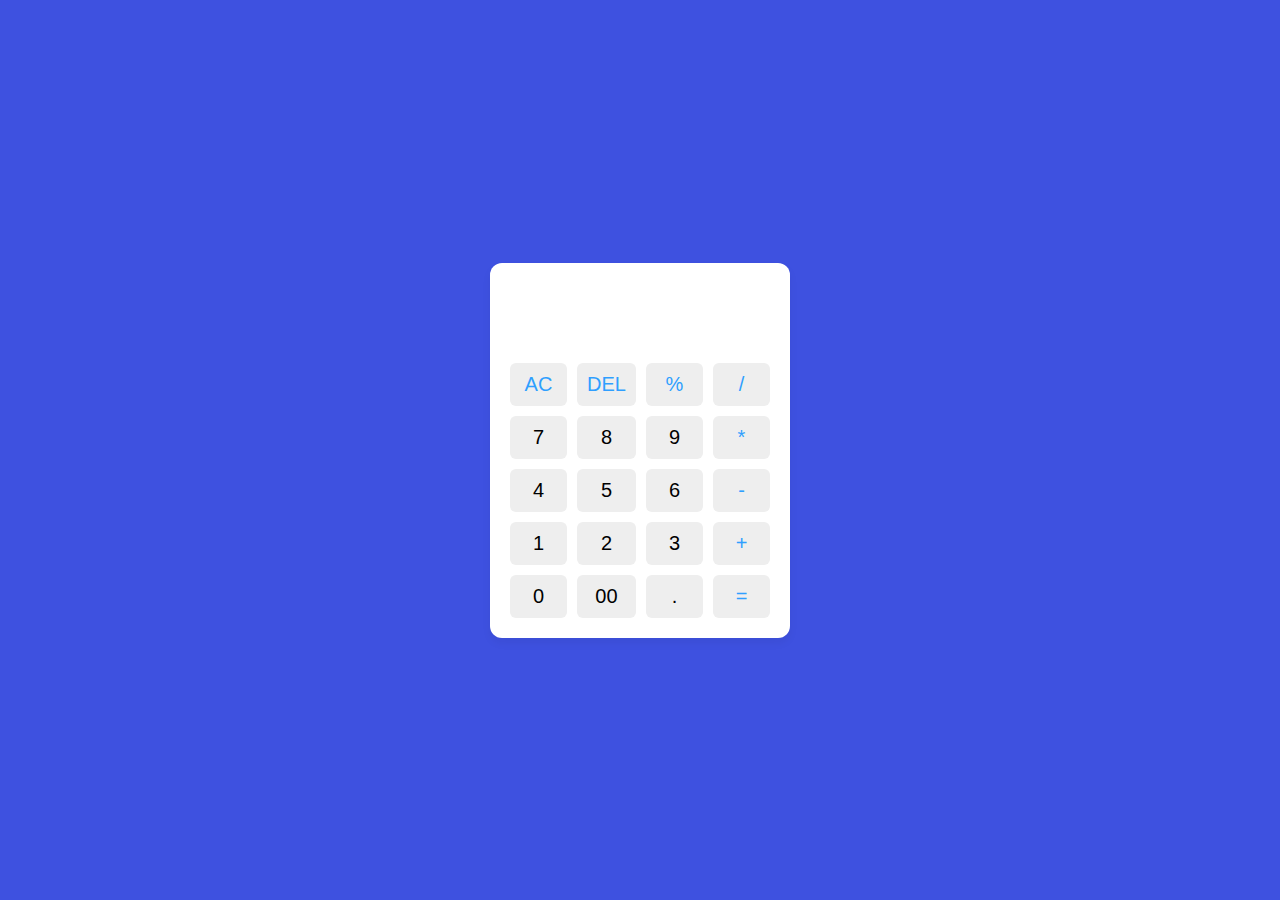
==== index.html @ 19bf1121 "calculator using html,css and js" ====
<!DOCTYPE html>
<html lang="en">
<head>
    <meta charset="UTF-8">
    <meta name="viewport" content="width=device-width, initial-scale=1.0">
    <title>Calculator in HTML,CSS and Javascript</title>
    <link rel="stylesheet" href="style.css"/>
</head>
<body>
    <div class="container">
        <input type="text" class="display">
        <div class="buttons">
            <button class="operator" data-value="AC">AC</button>
            <button class="operator" data-value="DEL">DEL</button>
            <button class="operator" data-value="%">%</button>
            <button class="operator" data-value="/">/</button>

            <button data-value="7">7</button>
            <button data-value="8">8</button>
            <button data-value="9">9</button>
            <button class="operator" data-value="*">*</button>

            <button data-value="4">4</button>
            <button data-value="5">5</button>
            <button data-value="6">6</button>
            <button class="operator" data-value="-">-</button>

            <button data-value="1">1</button>
            <button data-value="2">2</button>
            <button data-value="3">3</button>
            <button class="operator" data-value="+">+</button>

            <button data-value="0">0</button>
            <button data-value="00">00</button>
            <button data-value=".">.</button>
            <button class="operator" data-value="=">=</button>
       </div>
    </div>
    <script src="script.js"></script>
</body>
</html>
---- style.css ----
*{
    margin: 0;
    padding: 0;
    box-sizing: border-box;
    font-family: Arial, Helvetica, sans-serif;
}
body{
    height: 100vh;
    display: flex;
    align-items: center;
    justify-content: center;
    background: #3e51e0;
}
.container{
    position: relative;
    max-width: 300px;
    width: 100%;
    border-radius: 12px;
    padding: 10px 20px 20px;
    background: #fff;
    box-shadow: 0 5px 10px rgba(0,0,0,0.05);
}
.display{
    height:80px;
    width: 100%;
    outline: none;
    border: none;
    text-align: right;
    margin-bottom: 10px;
    font-size: 25px;
    color: #000e1a;
    pointer-events: none;
}
.buttons{
    display: grid;
    grid-gap:10px;
    grid-template-columns: repeat(4,1fr);
}
.buttons button{
    padding: 10px;
    border-radius: 6px;
    border: none;
    font-size: 20px;
    cursor: pointer;
    background-color: #eee;
}
.buttons button:active{
    transform: scale(0.99);
}
.operator{
    color: #2f9fff;
}
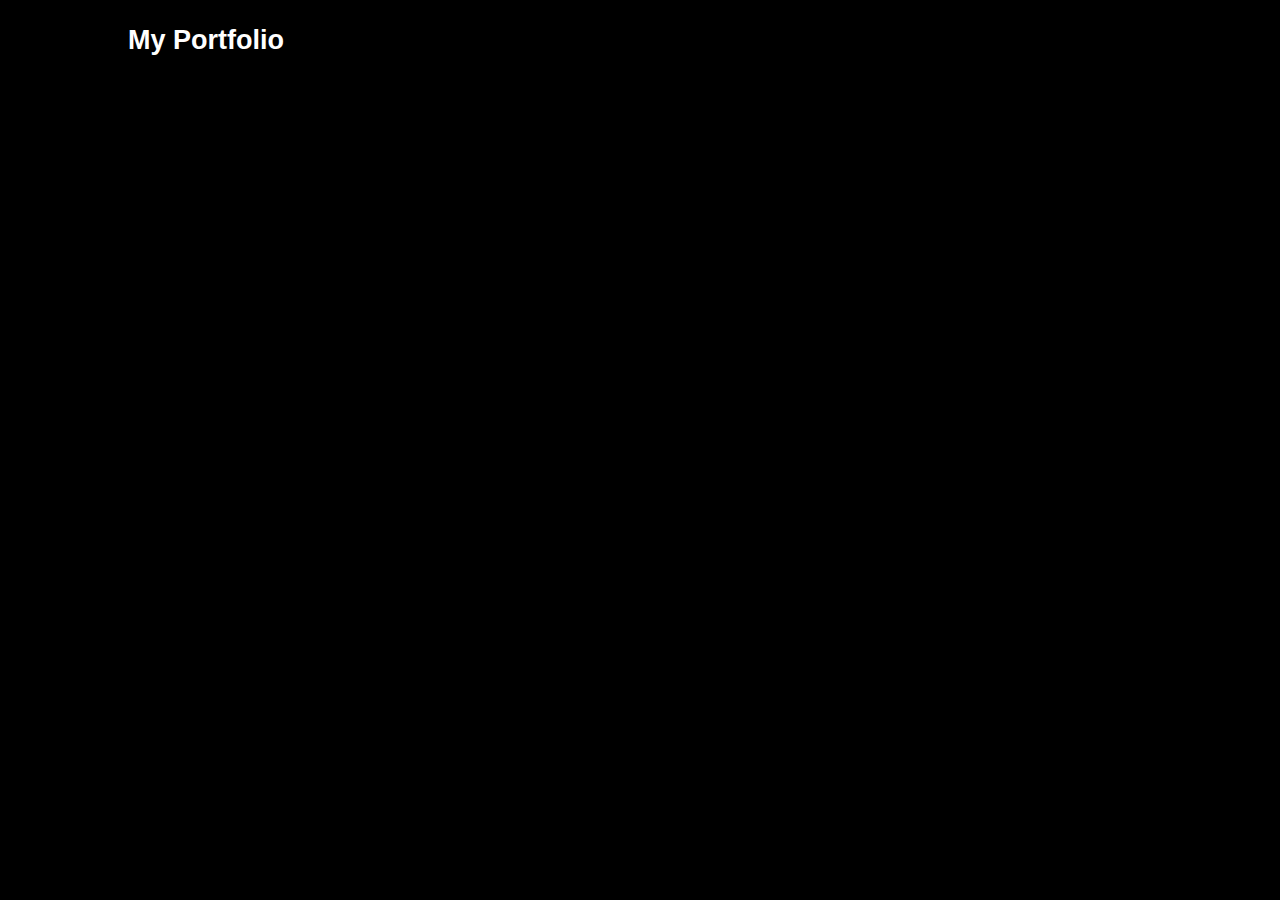
==== commit 9a442a93: "portfolio" ====
--- a/index.html
+++ b/index.html
@@ -3,39 +3,46 @@
 <head>
     <meta charset="UTF-8">
     <meta name="viewport" content="width=device-width, initial-scale=1.0">
-    <title>Calculator in HTML,CSS and Javascript</title>
-    <link rel="stylesheet" href="style.css"/>
+    <title>NANDHINI portfolio</title>
+    <!---==>>Linking external CSS-->
+    <link rel="stylesheet" href="style.css">
+    <!--Unicorns-->
+    <link rel="stylesheet" 
+    href="https://unicons.iconscout.com/release/v4.0.8/css/line.css">
 </head>
 <body>
-    <div class="container">
-        <input type="text" class="display">
-        <div class="buttons">
-            <button class="operator" data-value="AC">AC</button>
-            <button class="operator" data-value="DEL">DEL</button>
-            <button class="operator" data-value="%">%</button>
-            <button class="operator" data-value="/">/</button>
+    <header class="header">
+        <a href ="#"class="logo"style="--i">My Portfolio</a>
+        
+        <nav class="navbar">
+            <a href="#" class="active" style="--i:1" >Home</a>
+            <a href="#"style="--i:2" >About</a>
+            <a href="#"style="--i:3" >Skills</a>
+            <a href="#"style="--i:4" >Portfolio</a>
+            <a href="#"style="--i:5" >Contact</a>
+        </nav>
+    </header>
 
-            <button data-value="7">7</button>
-            <button data-value="8">8</button>
-            <button data-value="9">9</button>
-            <button class="operator" data-value="*">*</button>
-
-            <button data-value="4">4</button>
-            <button data-value="5">5</button>
-            <button data-value="6">6</button>
-            <button class="operator" data-value="-">-</button>
-
-            <button data-value="1">1</button>
-            <button data-value="2">2</button>
-            <button data-value="3">3</button>
-            <button class="operator" data-value="+">+</button>
-
-            <button data-value="0">0</button>
-            <button data-value="00">00</button>
-            <button data-value=".">.</button>
-            <button class="operator" data-value="=">=</button>
-       </div>
+    <!---Hero Section-->
+    <div class="hero-container">
+        <div class="info-side">
+            <h3 class="part1"> Hello ! It's me..</h3>
+            <h1>Nandhini</h1>
+            <h3 class="part2">--An<span> AI & ML Student .</span></h3>
+            <br>
+               
+            <br>
+            <!--Social media Icons-->
+            <a href="#"><i class="uil uil-linkedin" style="--i:7"></i></a>
+            <a href="#"><i class="uil uil-instagram"style="--i:8"></i></a>
+            <a href="#"><i class="uil uil-whatsapp"style="--i:9"></i></a>
+            <a href="#"><i class="uil uil-telegram-alt"style="--i:10"></i></a>
+            <br>
+            <button class="btn">Download CV</button>
+        </div>
+        <div class="hero-img">
+            <img src="nandhu.jpeg.jpeg" style= float:right; alt="My Pic" width=300px >
+        </div>
     </div>
-    <script src="script.js"></script>
 </body>
 </html>--- a/style.css
+++ b/style.css
@@ -1,52 +1,196 @@
 *{
-    margin: 0;
+    margin:0;
     padding: 0;
     box-sizing: border-box;
-    font-family: Arial, Helvetica, sans-serif;
 }
 body{
-    height: 100vh;
+    background-color: black;
+    font-family: "Poppins",sans-serif;
+    color: white;
+}
+.header{
     display: flex;
+    justify-content: space-between;
+    padding: 25px 10%;
+}
+.logo{
+    color: white;
+    text-decoration: none;
+    font-weight: 600;
+    font-size: 27px;
+    cursor: default;
+}
+.navbar a {
+    display: inline-block;
+    text-decoration: none;
+    color: white;
+    padding: 0px 16px;
+    font-weight: 600;
+    transition: 0.3s all;
+    animation: navMenu 1s ease forwards;
+    animation-delay: calc(0.2s*var(--i));
+    opacity: 0;
+}
+.navbar a:hover,
+.navbar a.active {
+    color:  rgb(172, 26, 182);
+}
+ /*-----Hero Section-----*/
+ .hero-container{
+    display: flex;
+    padding: 25px 10%;
+    justify-content: center;
     align-items: center;
-    justify-content: center;
-    background: #3e51e0;
+ }
+.info-side h3{
+    font-size: 30px;
+    font-weight: 700;
+    margin: 10px 0;
+    letter-spacing: 1px;
 }
-.container{
+.info-side h1{
+    font-size: 75px;
+    letter-spacing: 1px;
+    font-weight: 700;
+    animation: sideRight 1s ease forwards;
+    opacity: 0;
+    animation-delay: 1s;
+}
+.info-side h3 span{
+    color: blueviolet;
+}
+.part1{
+    animation: part1 1s ease forwards;  
+    opacity: 0;
+}
+.part2{
+    animation: part2 1s ease forwards;
+    opacity: 0;
+}
+p{
+    line-height: 27px;
+    margin: 20px 0px 40px 0px;
+    animation: sideLeft 1s ease forwards;
+    opacity: 0;
+    animation-delay: 1.2s;
+}
+.hero-img img {
+    animation: zoomIn 1s ease forwards;
+    animation-delay: 1s;
+    opacity:0;
+}
+i{
     position: relative;
-    max-width: 300px;
-    width: 100%;
-    border-radius: 12px;
-    padding: 10px 20px 20px;
-    background: #fff;
-    box-shadow: 0 5px 10px rgba(0,0,0,0.05);
+    border: 2px solid plum;
+    padding: 10px;
+    border-radius: 50%;
+    color: blueviolet;
+    image-resolution: 0px 8px;
+    transition: 0.3ms;
+    animation: socialIcons 1s ease forwards;
+    animation-delay: calc(0.3s*var(--i));
+    opacity: 0;
 }
-.display{
-    height:80px;
-    width: 100%;
-    outline: none;
+i:hover{
+    box-sizing: 0 0 20px rgb(172, 26, 182);
+}
+button{
+    background-color: blueviolet;
+    margin-top: 50px;
+    padding: 20px 70px;
     border: none;
-    text-align: right;
-    margin-bottom: 10px;
-    font-size: 25px;
-    color: #000e1a;
-    pointer-events: none;
+    border-radius: 30px;
+    cursor: pointer;
+    font-weight: 600;
+    transition: .3s;
+    box-shadow: 0 0 15px rgba(178, 6, 178, 0.822);
+    animation: slideUp 1s ease forwards;
+    animation-delay: 1.5s;
+    opacity:0;
 }
-.buttons{
-    display: grid;
-    grid-gap:10px;
-    grid-template-columns: repeat(4,1fr);
+button:hover{
+    box-shadow: none;
 }
-.buttons button{
-    padding: 10px;
-    border-radius: 6px;
-    border: none;
-    font-size: 20px;
-    cursor: pointer;
-    background-color: #eee;
+/*---Animation --*/
+@keyframes sideLeft{
+    0%{
+       transform: translateX(-100px );
+        opacity: 0;
+    }
+    100%{
+        transform: translateX(0);
+        opacity: 1;
+    }
 }
-.buttons button:active{
-    transform: scale(0.99);
+@keyframes navMenu{
+    0%{
+        transform: translateY(-100px);
+        opacity: 0;
+    }
+    100%{
+        transform: translateY(0);
+        opacity: 1;
+    }
 }
-.operator{
-    color: #2f9fff;
+@keyframes part1{
+    0%{
+        transform: translateY(-100px);
+        opacity: 0;
+    }
+    100%{
+        transform: translateY(0);
+        opacity: 1;
+    }
 }
+
+@keyframes part2{
+    0%{
+        transform: translateY(-100px);
+        opacity: 0;
+    }
+    100%{
+        transform: translateY(0);
+        opacity: 1;
+    }
+}
+@keyframes sideRight{
+    0%{
+        transform: translateX(100px);
+        opacity: 0;
+    }
+    100%{
+        transform: translateX(0);
+        opacity: 1;
+    }
+}
+
+@keyframes socialIcons{
+    0%{
+        transform: translateX(100px);
+        opacity: 0;
+    }
+    100%{
+        transform: translateX(0);
+        opacity: 1;
+    }
+}
+@keyframes slideUp{
+    0%{
+        transform: translateY(100px);
+        opacity: 0;
+    }
+    100%{
+        transform: translateY(0);
+        opacity: 1;
+    }
+}
+@keyframes zoomIn{
+    0%{
+        transform: scale(0);
+        opacity: 0;
+    }
+    100%{
+        transform: scale(1);
+        opacity: 1;
+    }
+}